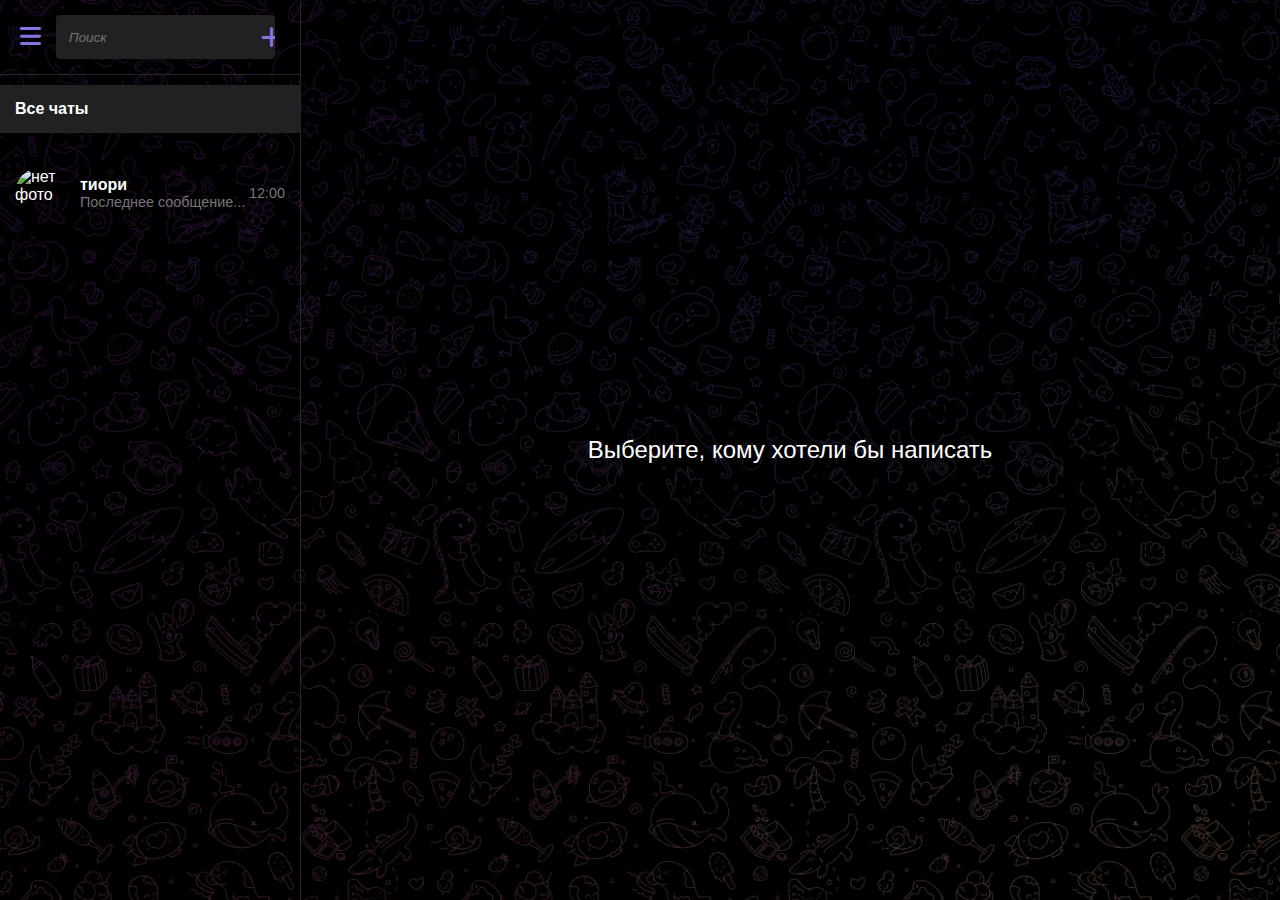
==== 1.html @ 5504b218 "fix" ====
<!DOCTYPE html>
<html lang="en">

<head>
    <meta charset="UTF-8">
    <meta name="viewport" content="width=device-width, initial-scale=1.0">
    <title>Сту Чат</title>
    <link rel="stylesheet" href="1.css">
    <link rel="stylesheet" href="https://cdnjs.cloudflare.com/ajax/libs/font-awesome/6.0.0/css/all.min.css" integrity="sha512-9usAa10IRO0HhonpyAIVpjrylPvoDwiPUiKdWk5t3PyolY1cOd4DSE0Ga+ri4AuTroPR5aQvXU9xC6qOPnzFeg==" crossorigin="anonymous" referrerpolicy="no-referrer"
    />
</head>

<body>
    <div class="container">
        <aside class="sidebar">
            <div class="sidebar-header">

                <button2 class="menu-icon">
                    <i class="fas fa-bars"></i>
                </button2>
                <div class="search-bar">
                    <input type="text" placeholder="Поиск">
                    <button2 class="create-chat-btn">
                        <i class="fas fa-plus"></i>
                    </button2>
                </div>
            </div>

            <div class="chat-categories">
                <div class="category active" data-category="all">
                    <i class="modal hidden">></i>
                    <span>Все чаты</span>
                </div>
            </div>

            <div class="chat-list" data-category="all">
                <div class="chat-item active" data-chat-id="1" data-user-name="тиори" data-user-avatar="dChiori.jpg">
                    <div class="chat-avatar">
                        <img src="" alt="нет фото">
                    </div>
                    <div class="chat-info">
                        <div class="chat-name">тиори</div>
                        <div class="chat-preview">Последнее сообщение...</div>
                    </div>
                    <div class="chat-time">12:00</div>
                </div>
            </div>

            <div class="chat-list hidden" data-category="personal">
                <div class="chat-item active" data-chat-id="1" data-user-name="Тестовый Чат" data-user-avatar="dChiori.jpg">
                    <div class="chat-avatar">
                        <img src="" alt="нет фото">
                    </div>
                    <div class="chat-info">
                        <div class="chat-name">Тестовый Чат</div>
                        <div class="chat-preview">Последнее сообщение...</div>
                    </div>
                    <div class="chat-time">12:00</div>
                </div>
            </div>
        </aside>

        <main class="chat-area hidden" data-chat-id="1">
            <div class="chat-header">
                <div class="chat-avatar">
                    <button2 id="openModalBtn">
                        <!-- Кнопка для открытия модального окна по аватарке -->
                        <img src="" alt="Ничего" id="chat-user-avatar">
                    </button2>
                </div>
                <div class="chat-user-name" id="chat-user-name"></div>
            </div>

            <div class="message-container" id="message-container">
                <div class="message received">Привет!</div>
                <div class="message sent">Здарова!</div>
                <div class="message received">Как дела?</div>
                <div class="message sent">Норм, а у тебя?</div>
                <div class="message received">Привет!</div>
                <div class="message sent">Здарова!</div>
                <div class="message received">Как дела?</div>
                <div class="message sent">Норм, а у тебя?</div>
                <div class="message received">Привет!</div>
                <div class="message sent">Здарова!</div>
                <div class="message received">Как дела?</div>
                <div class="message sent">Норм, а у тебя?</div>
            </div>
            <div class="message-input">
                <input type="text" placeholder="Написать сообщение..." id="message-input">
                <button id="send-button"><i class="fas fa-paper-plane"></i></button>
            </div>
        </main>

        <!-- Модальное окно (myModal) -->
        <div id="myModal" class="modal hidden">
            <div class="modal-content">
                <span class="close">&times;</span>
                <div class="modal-header">
                    <div class="modal-avatar">
                        <img src="" alt="Аватар" id="modal-user-avatar">
                    </div>
                    <div class="modal-header-info">
                        <div class="modal-username" id="modal-username">хуй</div>
                    </div>
                </div>
                <div class="modal-details">
                    <div class="modal-phone-container">
                        <i class="fas fa-phone"></i>
                        <div class="modal-phone" id="modal-phone">79999999999</div>
                    </div>
                </div>
            </div>
        </div>
        <!-- Модальное окно для меню (menuModal) -->
        <div id="menuModal" class="modal hidden">
            <div class="modal-content">
                <span class="close">&times;</span>
                <div class="modal-header">
                    <div class="modal-avatar">
                        <img src="" alt="Аватар" id="menu-modal-user-avatar">
                    </div>
                    <!-- Кнопка выбора фото профиля под аватаркой -->
                    <input type="file" id="profile-photo-input" accept="image/*" style="display: none;">
                    <button id="change-photo-btn">Выбрать фото</button>
                    <div class="modal-header-info">
                        <div class="modal-username" id="menu-modal-username">СЮДА ЮЗЕР ПИДОРА ИЗ БД</div>
                    </div>
                </div>
                <div class="modal-details">
                    <div class="modal-phone-container">
                        <i class="fas fa-phone"></i>
                        <div class="modal-phone" id="modal-phone">а сюда его номер</div>
                    </div>
                </div>
                <!-- Добавляем элементы для выбора темы -->
                <div class="theme-selector">
                    <label for="theme-select">Изменить тему:</label>
                    <select id="theme-select">
                <option value="light">Светлая</option>
                <option value="dark">Темная</option>
                <option value="blue">Синяя</option>
            </select>
                </div>
            </div>
        </div>

        <main class="empty-chat-area">
            <div class="empty-chat">
                Выберите, кому хотели бы написать
            </div>
        </main>
    </div>

    <script src="1.js"></script>
</body>

</html>
---- 1.css ----
body {
    font-family: sans-serif;
    margin: 0;
    padding: 0;
    background-color: #181818;
    color: #fff;
    overflow: hidden;
    display: flex;
    justify-content: center;
    align-items: center;
    min-height: 100vh;
    background-image: url("background.png");
    background-size: cover;
    background-repeat: no-repeat;
}

input:focus {
    outline: none;
}

* {
    animation: none !important;
}

.container {
    display: flex;
    height: 100vh;
    width: 100%;
    border-radius: 8px;
    box-shadow: 0 0 10px rgba(0, 0, 0, 0.3);
    overflow: hidden;
}

.sidebar {
    display: flex;
    flex-direction: column;
    border-right: 1px solid #282828;
    width: 300px;
    background-color: #21212100;
}

.sidebar-header {
    padding: 15px;
    display: flex;
    justify-content: space-between;
    align-items: center;
    border-bottom: 1px solid #282828;
}

.menu-icon {
    font-size: 1.5em;
    cursor: pointer;
    padding: 5px;
    color: #8774e1;
    transition: transform 0.3s ease-in-out;
}

.menu-icon:hover {
    transform: rotate(180deg);
}

.search-bar {
    flex-grow: 1;
    margin: 0 10px;
    display: flex;
    align-items: center;
    background-color: #212121;
    border-radius: 4px;
    padding: 5px;
    overflow: hidden;
    justify-content: space-between;
}

.search-bar input {
    flex-grow: 1;
    background-color: transparent;
    border: none;
    color: #fff;
    padding: 8px;
    font-style: italic;
}

.search-bar input::placeholder {
    color: #777;
    font-style: italic;
}

.create-chat-btn,
.message-input button {
    background-color: transparent;
    border: none;
    color: #8774e1;
    cursor: pointer;
    font-size: 1.5em;
    padding: 5px;
    transition: opacity 0.3s ease;
    display: flex;
    align-items: center;
    justify-content: center;
}

.create-chat-btn:hover {
    opacity: 0.7;
}

.chat-categories {
    padding: 10px 0;
}

.category {
    padding: 15px;
    cursor: pointer;
    display: flex;
    align-items: center;
    color: #fff;
    transition: background-color 0.3s, color 0.3s;
    font-weight: bold;
}

.category.active,
.category:hover {
    background-color: #212121;
    color: #fff;
}

.category i {
    margin-right: 10px;
    font-size: 1.2em;
    color: #8774e1;
}

.chat-list {
    flex-grow: 1;
    overflow-y: auto;
    /* Добавлено для скроллбара */
    padding: 10px 0;
}

.chat-list.hidden {
    display: none;
}

.chat-item {
    display: flex;
    align-items: center;
    padding: 15px;
    border-bottom: 1px solid #ff000000;
    cursor: pointer;
    transition: background-color 0.3s;
}

.chat-avatar {
    width: 50px;
    height: 50px;
    border-radius: 50%;
    overflow: hidden;
    margin-right: 15px;
}

.chat-avatar img {
    width: 100%;
    height: 100%;
    object-fit: cover;
}

.chat-info {
    flex-grow: 1;
}

.chat-name {
    font-weight: bold;
    color: #fff;
}

.chat-preview,
.chat-time {
    color: #777;
    font-size: 0.9em;
    overflow: hidden;
    text-overflow: ellipsis;
    white-space: nowrap;
}

.chat-area {
    flex-grow: 1;
    display: flex;
    flex-direction: column;
    justify-content: flex-start;
    color: #fff;
    font-size: 1em;
    position: relative;
    align-items: flex-start;
    max-width: none;
    margin: 0;
    height: 100%;
    padding: 0;
    border: none;
}

.chat-area.hidden {
    display: none;
}

.chat-header {
    display: flex;
    align-items: center;
    padding: 10px;
    border-bottom: 1px solid #212121;
    width: 100%;
    box-sizing: border-box;
    position: relative;
    background-color: #21212100;
}

.chat-header .chat-avatar {
    width: 40px;
    height: 40px;
    border-radius: 50%;
    overflow: hidden;
    margin-right: 10px;
}

.chat-header .chat-avatar img {
    width: 100%;
    height: 100%;
    object-fit: cover;
}

.chat-header .chat-user-name {
    font-weight: bold;
    color: #fff;
}

.back-button:hover {
    background-color: #8774e1;
}

.message-container {
    flex-grow: 1;
    overflow-y: auto;
    /* Добавлено для скроллбара */
    padding: 20px;
    box-sizing: border-box;
    width: 100%;
    height: calc(100vh - 150px);
    /* Фиксированная высота */
    display: flex;
    flex-direction: column;
    gap: 10px;
    /* Отступ между сообщениями */
}

.message {
    padding: 10px 15px;
    border-radius: 15px;
    max-width: 70%;
    /* Ограничиваем ширину сообщений */
    word-wrap: break-word;
    /* Перенос текста */
    overflow-wrap: break-word;
    /* Перенос текста */
    white-space: pre-wrap;
    /* Разрешаем перенос текста с сохранением пробелов и переносов строк */
    position: relative;
    box-shadow: 0 2px 4px rgba(0, 0, 0, 0.1);
    /* Тень для сообщений */
}

.message.sent {
    align-self: flex-end;
    /* Выравниваем справа */
    background-color: #8774e1;
    /* Фиолетовый фон */
    color: #fff;
    /* Белый текст */
    border-bottom-right-radius: 5px;
    /* Скругление угла */
}

.message.received {
    align-self: flex-start;
    /* Выравниваем слева */
    background-color: #212121;
    /* Тёмный фон */
    color: #fff;
    /* Белый текст */
    border-bottom-left-radius: 5px;
    /* Скругление угла */
}

.message-input {
    display: flex;
    align-items: center;
    padding: 10px;
    background-color: #212121;
    border-radius: 4px;
    position: fixed;
    /* Фиксируем внизу */
    bottom: 0;
    left: 300px;
    /* Отступ слева, чтобы не перекрывать боковую панель */
    width: calc(100% - 300px);
    /* Ширина с учётом боковой панели */
    box-sizing: border-box;
}

.message-input input {
    flex-grow: 1;
    padding: 10px;
    border: none;
    border-radius: 4px;
    margin-right: 10px;
    background-color: #212121;
    color: #ffffff;
}

.message-input button {
    padding: 10px 15px;
    border: none;
    border-radius: 4px;
    background-color: #8774e1;
    color: #ffffff;
    cursor: pointer;
}

.message-input button:hover {
    background-color: #6b5bbd;
}

button2 {
    background-color: transparent;
    border: none;
    padding: 0;
    margin: 0;
    cursor: pointer;
}

button2:hover {
    opacity: 0.8;
}

button2:focus {
    outline: none;
}

.modal {
    display: none;
    position: fixed;
    z-index: 1000;
    left: 0;
    top: 0;
    width: 100%;
    height: 100%;
    overflow: auto;
    background-color: rgba(0, 0, 0, 0.4);
    justify-content: center;
    align-items: center;
}

.modal.hidden {
    display: none;
}

.modal-content {
    background-color: #fff;
    margin: 10% auto;
    padding: 20px;
    border-radius: 8px;
    width: 80%;
    max-width: 400px;
    box-shadow: 0 4px 8px rgba(0, 0, 0, 0.1);
}

.close {
    color: #aaa;
    float: right;
    font-size: 28px;
    font-weight: bold;
    cursor: pointer;
}

.close:hover,
.close:focus {
    color: black;
    text-decoration: none;
}

.modal-header {
    display: flex;
    align-items: center;
    padding-bottom: 15px;
    border-bottom: 1px solid #eee;
}

.modal-avatar {
    width: 60px;
    height: 60px;
    border-radius: 50%;
    overflow: hidden;
    margin-right: 15px;
    flex-shrink: 0;
}

.modal-avatar img {
    width: 100%;
    height: 100%;
    object-fit: cover;
}

.modal-header-info {
    flex-grow: 1;
}

.modal-username {
    font-size: 18px;
    font-weight: bold;
    margin-bottom: 5px;
}

.modal-details {
    padding-top: 15px;
}

.modal-phone-container {
    display: flex;
    align-items: center;
    color: #555;
}

.modal-phone-container i {
    margin-right: 8px;
    color: #777;
}

.modal-phone {
    font-size: 16px;
}

.empty-chat-area {
    flex-grow: 1;
    display: flex;
    justify-content: center;
    align-items: center;
    color: #fff;
    font-size: 1.5em;
    position: absolute;
    top: 0;
    left: 300px;
    width: calc(100% - 300px);
    height: 100%;
}

.empty-chat-area.hidden {
    display: none;
}

.close-modal {
    position: absolute;
    top: 10px;
    right: 10px;
    font-size: 1.5em;
    cursor: pointer;
    color: #8774e1;
}

.profile-info img {
    width: 100px;
    height: 100px;
    border-radius: 50%;
    margin-bottom: 10px;
}

.profile-info h2 {
    margin: 10px 0;
    color: #fff;
}

.profile-info p {
    color: #777;
}

.modal-content {
    background-color: #212121;
    padding: 20px;
    border-radius: 8px;
    width: 300px;
    text-align: center;
    position: relative;
}


/* Стили для выбора фото профиля */

#change-photo-btn {
    background-color: #8774e1;
    color: #fff;
    border: none;
    padding: 1px 5px;
    border-radius: 6px;
    cursor: pointer;
    margin-top: 5px;
}


/* Стили для выбора темы */

.theme-selector {
    margin-top: 10px;
    text-align: center;
}

#theme-select {
    padding: 5px;
    border-radius: 4px;
    border: 1px solid #ccc;
}
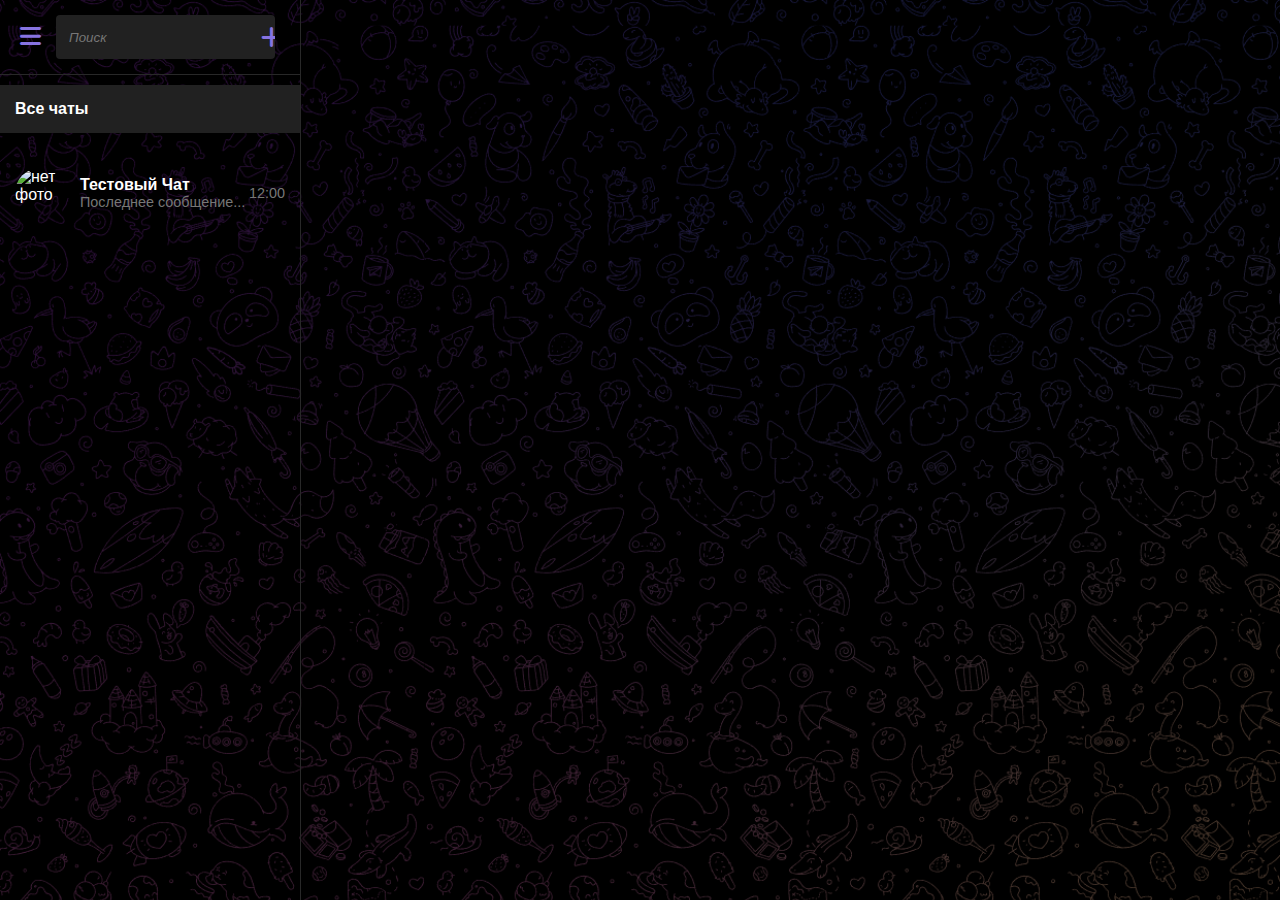
==== commit 7ca6976c: "итоговый вариант к которому я не буду прикасаться index.html 1 .html не трогать" ====
--- a/1.html
+++ b/1.html
@@ -39,22 +39,11 @@
                         <img src="" alt="нет фото">
                     </div>
                     <div class="chat-info">
-                        <div class="chat-name">тиори</div>
+                        <div class="chat-name">Тестовый Чат</div>
+                        <!-- эту хуйню тоже если надо -->
                         <div class="chat-preview">Последнее сообщение...</div>
                     </div>
-                    <div class="chat-time">12:00</div>
-                </div>
-            </div>
-
-            <div class="chat-list hidden" data-category="personal">
-                <div class="chat-item active" data-chat-id="1" data-user-name="Тестовый Чат" data-user-avatar="dChiori.jpg">
-                    <div class="chat-avatar">
-                        <img src="" alt="нет фото">
-                    </div>
-                    <div class="chat-info">
-                        <div class="chat-name">Тестовый Чат</div>
-                        <div class="chat-preview">Последнее сообщение...</div>
-                    </div>
+                    <!-- время сами удалите если надо -->
                     <div class="chat-time">12:00</div>
                 </div>
             </div>
@@ -65,25 +54,14 @@
                 <div class="chat-avatar">
                     <button2 id="openModalBtn">
                         <!-- Кнопка для открытия модального окна по аватарке -->
-                        <img src="" alt="Ничего" id="chat-user-avatar">
+                        <img src="" alt="нет фото" id="chat-user-avatar">
                     </button2>
                 </div>
                 <div class="chat-user-name" id="chat-user-name"></div>
             </div>
 
             <div class="message-container" id="message-container">
-                <div class="message received">Привет!</div>
-                <div class="message sent">Здарова!</div>
-                <div class="message received">Как дела?</div>
-                <div class="message sent">Норм, а у тебя?</div>
-                <div class="message received">Привет!</div>
-                <div class="message sent">Здарова!</div>
-                <div class="message received">Как дела?</div>
-                <div class="message sent">Норм, а у тебя?</div>
-                <div class="message received">Привет!</div>
-                <div class="message sent">Здарова!</div>
-                <div class="message received">Как дела?</div>
-                <div class="message sent">Норм, а у тебя?</div>
+
             </div>
             <div class="message-input">
                 <input type="text" placeholder="Написать сообщение..." id="message-input">
@@ -131,27 +109,26 @@
                         <i class="fas fa-phone"></i>
                         <div class="modal-phone" id="modal-phone">а сюда его номер</div>
                     </div>
+                    <!-- 
                 </div>
-                <!-- Добавляем элементы для выбора темы -->
+                Добавляем элементы для выбора темы
                 <div class="theme-selector">
-                    <label for="theme-select">Изменить тему:</label>
-                    <select id="theme-select">
-                <option value="light">Светлая</option>
-                <option value="dark">Темная</option>
-                <option value="blue">Синяя</option>
-            </select>
+                    <label for="theme-color">Выберите цвет темы:</label>
+                    <input type="color" id="theme-color" value="#8774e1">
+                     Значение по умолчанию 
+                </div>
+                -->
                 </div>
             </div>
+
+            <main class="empty-chat-area">
+                <div class="empty-chat">
+                    Выберите, кому хотели бы написать
+                </div>
+            </main>
         </div>
 
-        <main class="empty-chat-area">
-            <div class="empty-chat">
-                Выберите, кому хотели бы написать
-            </div>
-        </main>
-    </div>
-
-    <script src="1.js"></script>
+        <script src="1.js"></script>
 </body>
 
 </html>